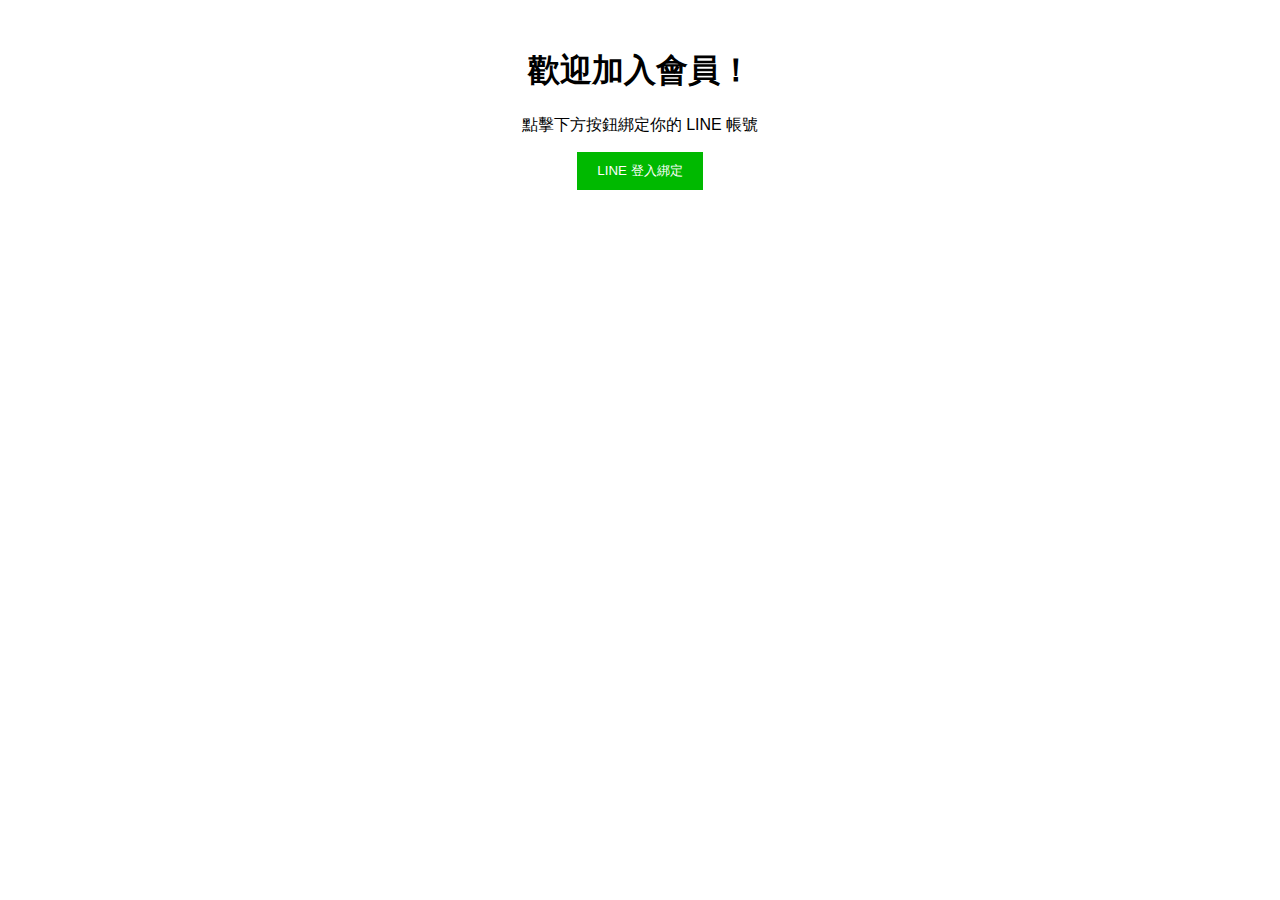
==== index.html @ f7f0ccee "Add files via upload" ====
<!DOCTYPE html>
<html>
<head>
    <title>LINE 會員綁定</title>
    <meta charset="UTF-8">
    <meta name="viewport" content="width=device-width, initial-scale=1.0">
    <style>
        body { font-family: Arial, sans-serif; text-align: center; padding: 20px; }
        button { background: #00B900; color: white; border: none; padding: 10px 20px; cursor: pointer; }
    </style>
</head>
<body>
    <h1>歡迎加入會員！</h1>
    <p>點擊下方按鈕綁定你的 LINE 帳號</p>
    <button onclick="login()">LINE 登入綁定</button>

    <script>
        function login() {
            // 替換成你的 LINE Login Channel ID 和 Callback URL
            const lineAuthUrl = https://script.google.com/macros/s/AKfycbwqRFHlCgzWOurzVNm82Cpt08CNcIxz6pW-XAl-PEYZZ5zUPuD8tAd7uS5BXId4wDRZ/exec
                &client_id=2007279514
                &redirect_uri=https://script.google.com/macros/s/AKfycbwqRFHlCgzWOurzVNm82Cpt08CNcIxz6pW-XAl-PEYZZ5zUPuD8tAd7uS5BXId4wDRZ/exec
                &scope=openid%20profile
                &state=random123`; // 可自訂 state 防 CSRF
            
            window.location.href = lineAuthUrl;
        }
    </script>
</body>
</html>
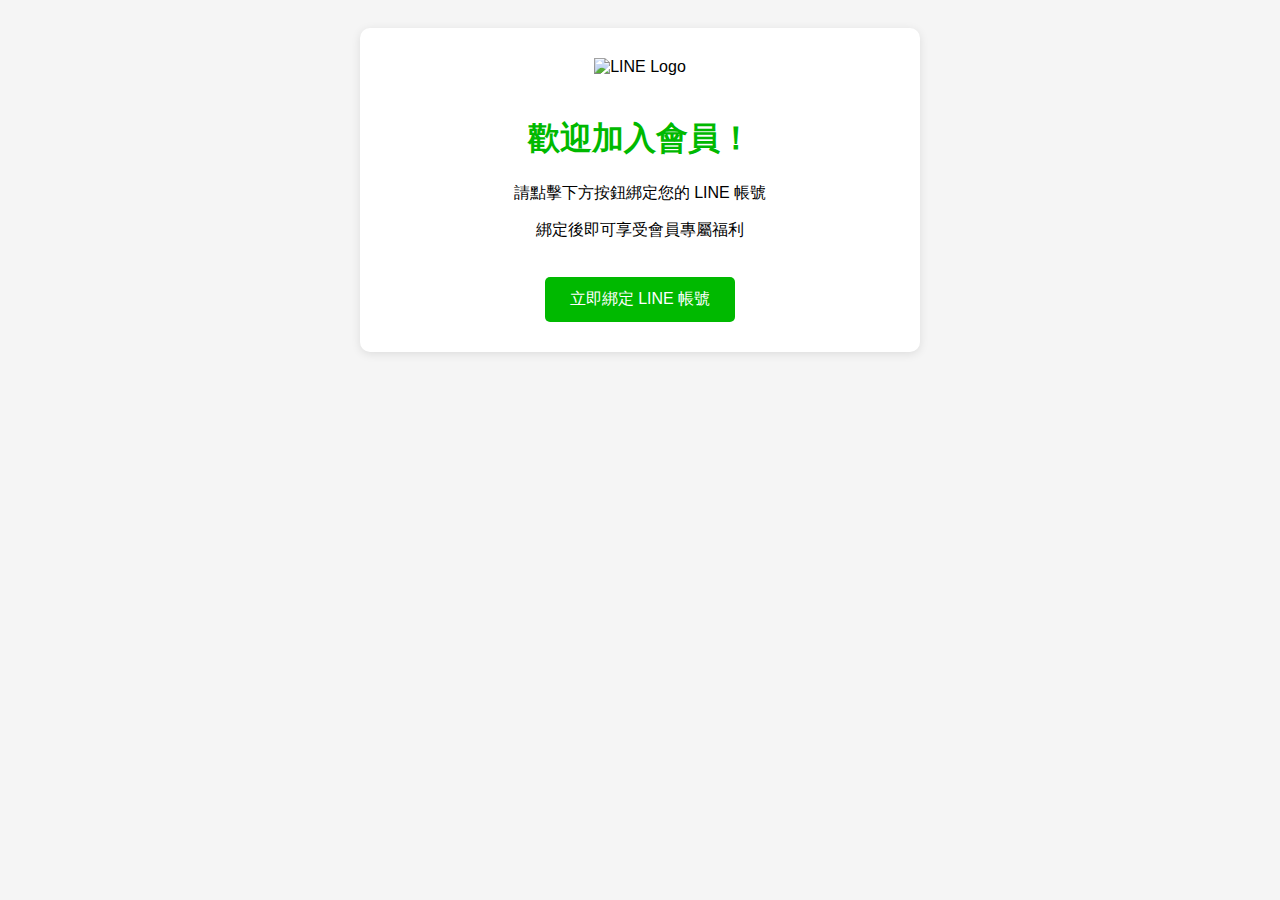
==== commit a53439b8: "Add files via upload" ====
--- a/index.html
+++ b/index.html
@@ -5,24 +5,58 @@
     <meta charset="UTF-8">
     <meta name="viewport" content="width=device-width, initial-scale=1.0">
     <style>
-        body { font-family: Arial, sans-serif; text-align: center; padding: 20px; }
-        button { background: #00B900; color: white; border: none; padding: 10px 20px; cursor: pointer; }
+        body { 
+            font-family: Arial, sans-serif; 
+            text-align: center; 
+            padding: 20px;
+            background-color: #f5f5f5;
+        }
+        .container {
+            max-width: 500px;
+            margin: 0 auto;
+            background: white;
+            padding: 30px;
+            border-radius: 10px;
+            box-shadow: 0 2px 10px rgba(0,0,0,0.1);
+        }
+        h1 {
+            color: #00B900;
+        }
+        button { 
+            background: #00B900; 
+            color: white; 
+            border: none; 
+            padding: 12px 25px;
+            font-size: 16px;
+            border-radius: 5px;
+            cursor: pointer;
+            margin-top: 20px;
+            transition: background 0.3s;
+        }
+        button:hover {
+            background: #009900;
+        }
+        .logo {
+            width: 100px;
+            margin-bottom: 20px;
+        }
     </style>
 </head>
 <body>
-    <h1>歡迎加入會員！</h1>
-    <p>點擊下方按鈕綁定你的 LINE 帳號</p>
-    <button onclick="login()">LINE 登入綁定</button>
+    <div class="container">
+        <img src="https://scdn.line-apps.com/n/line_add_friends/btn/zh-Hant.png" alt="LINE Logo" class="logo">
+        <h1>歡迎加入會員！</h1>
+        <p>請點擊下方按鈕綁定您的 LINE 帳號</p>
+        <p>綁定後即可享受會員專屬福利</p>
+        <button onclick="login()">立即綁定 LINE 帳號</button>
+    </div>
 
     <script>
         function login() {
-            // 替換成你的 LINE Login Channel ID 和 Callback URL
-            const lineAuthUrl = https://script.google.com/macros/s/AKfycbwqRFHlCgzWOurzVNm82Cpt08CNcIxz6pW-XAl-PEYZZ5zUPuD8tAd7uS5BXId4wDRZ/exec
-                &client_id=2007279514
-                &redirect_uri=https://script.google.com/macros/s/AKfycbwqRFHlCgzWOurzVNm82Cpt08CNcIxz6pW-XAl-PEYZZ5zUPuD8tAd7uS5BXId4wDRZ/exec
-                &scope=openid%20profile
-                &state=random123`; // 可自訂 state 防 CSRF
+            // LINE 登入授權網址
+            const lineAuthUrl = `https://access.line.me/oauth2/v2.1/authorize?response_type=code&client_id=2007279514&redirect_uri=https://script.google.com/macros/s/AKfycbwqRFHlCgzWOurzVNm82Cpt08CNcIxz6pW-XAl-PEYZZ5zUPuD8tAd7uS5BXId4wDRZ/exec&scope=openid%20profile&state=line_login_${Date.now()}`;
             
+            // 跳轉至 LINE 登入頁面
             window.location.href = lineAuthUrl;
         }
     </script>
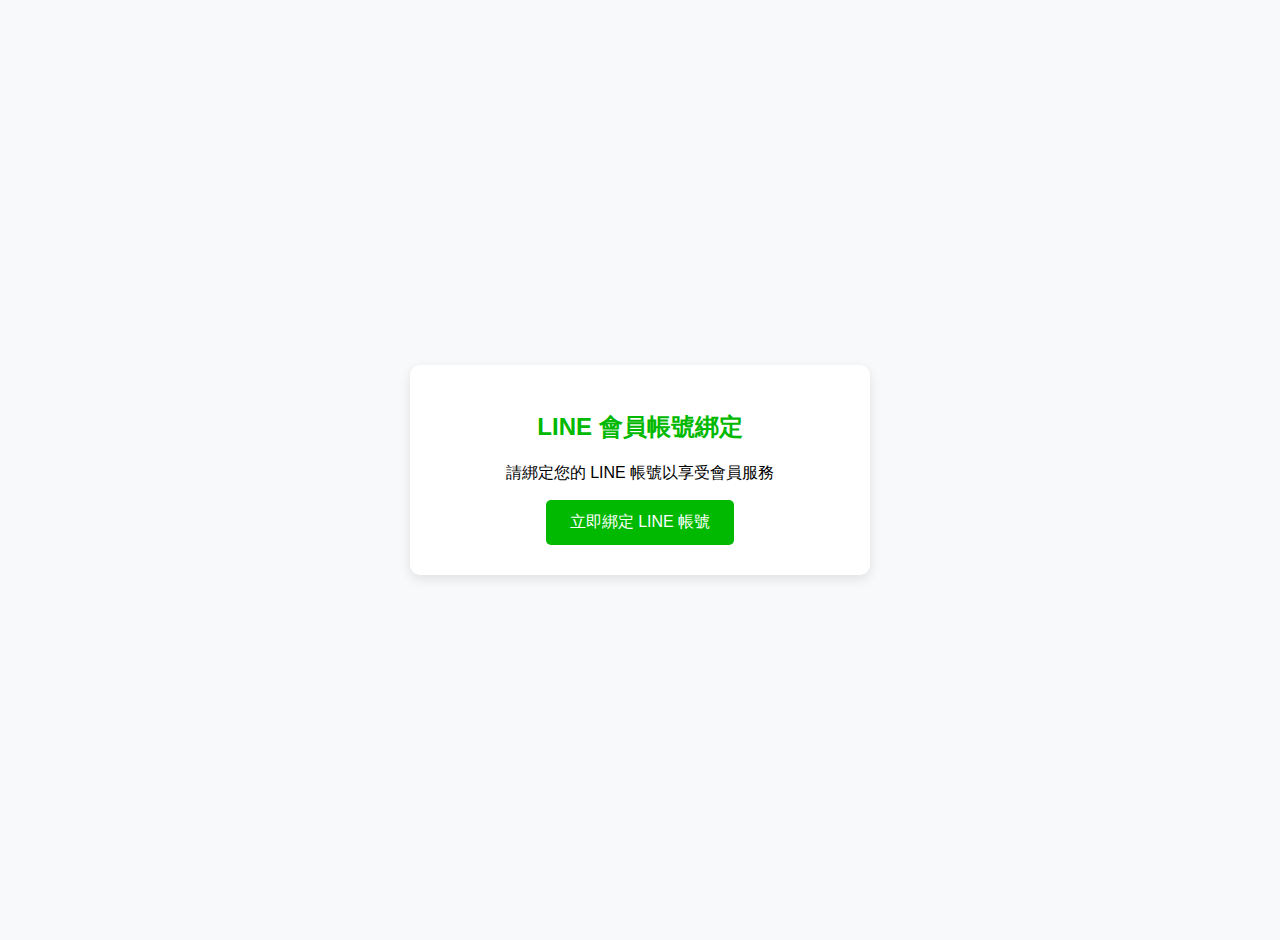
==== commit 5323bbbe: "Add files via upload" ====
--- a/index.html
+++ b/index.html
@@ -1,62 +1,70 @@
 <!DOCTYPE html>
 <html>
 <head>
-    <title>LINE 會員綁定</title>
+    <title>LINE 會員綁定系統</title>
     <meta charset="UTF-8">
     <meta name="viewport" content="width=device-width, initial-scale=1.0">
     <style>
-        body { 
-            font-family: Arial, sans-serif; 
-            text-align: center; 
+        body {
+            font-family: 'Arial', sans-serif;
+            background-color: #f8f9fa;
+            margin: 0;
             padding: 20px;
-            background-color: #f5f5f5;
+            display: flex;
+            justify-content: center;
+            align-items: center;
+            min-height: 100vh;
         }
         .container {
-            max-width: 500px;
-            margin: 0 auto;
             background: white;
+            border-radius: 10px;
+            box-shadow: 0 4px 12px rgba(0, 0, 0, 0.1);
             padding: 30px;
-            border-radius: 10px;
-            box-shadow: 0 2px 10px rgba(0,0,0,0.1);
+            width: 100%;
+            max-width: 400px;
+            text-align: center;
         }
         h1 {
             color: #00B900;
+            margin-bottom: 20px;
+            font-size: 24px;
         }
-        button { 
-            background: #00B900; 
-            color: white; 
-            border: none; 
-            padding: 12px 25px;
+        .line-btn {
+            background-color: #00B900;
+            color: white;
+            border: none;
+            padding: 12px 24px;
             font-size: 16px;
             border-radius: 5px;
             cursor: pointer;
-            margin-top: 20px;
-            transition: background 0.3s;
+            transition: background-color 0.3s;
         }
-        button:hover {
-            background: #009900;
-        }
-        .logo {
-            width: 100px;
-            margin-bottom: 20px;
+        .line-btn:hover {
+            background-color: #009900;
         }
     </style>
 </head>
 <body>
     <div class="container">
-        <img src="https://scdn.line-apps.com/n/line_add_friends/btn/zh-Hant.png" alt="LINE Logo" class="logo">
-        <h1>歡迎加入會員！</h1>
-        <p>請點擊下方按鈕綁定您的 LINE 帳號</p>
-        <p>綁定後即可享受會員專屬福利</p>
-        <button onclick="login()">立即綁定 LINE 帳號</button>
+        <h1>LINE 會員帳號綁定</h1>
+        <p>請綁定您的 LINE 帳號以享受會員服務</p>
+        <button class="line-btn" onclick="login()">立即綁定 LINE 帳號</button>
     </div>
 
     <script>
         function login() {
-            // LINE 登入授權網址
-            const lineAuthUrl = `https://access.line.me/oauth2/v2.1/authorize?response_type=code&client_id=2007279514&redirect_uri=https://script.google.com/macros/s/AKfycbwqRFHlCgzWOurzVNm82Cpt08CNcIxz6pW-XAl-PEYZZ5zUPuD8tAd7uS5BXId4wDRZ/exec&scope=openid%20profile&state=line_login_${Date.now()}`;
+            // 更新以下參數
+            const LINE_CHANNEL_ID = "2007279514";
+            const CALLBACK_URL = "https://script.google.com/macros/s/AKfycbx3-l6QHBXrnQnm_pWsZ9TWBtQSgxMMdjprBNPPKFobNJjhfrnulWEV-XuUYvYqcjrx/exec";
             
-            // 跳轉至 LINE 登入頁面
+            // 構建 LINE 登入 URL
+            const lineAuthUrl = `https://access.line.me/oauth2/v2.1/authorize?` +
+                `response_type=code&` +
+                `client_id=${LINE_CHANNEL_ID}&` +
+                `redirect_uri=${encodeURIComponent(CALLBACK_URL)}&` +
+                `scope=openid%20profile&` +
+                `state=line_${Date.now()}`;
+            
             window.location.href = lineAuthUrl;
         }
     </script>
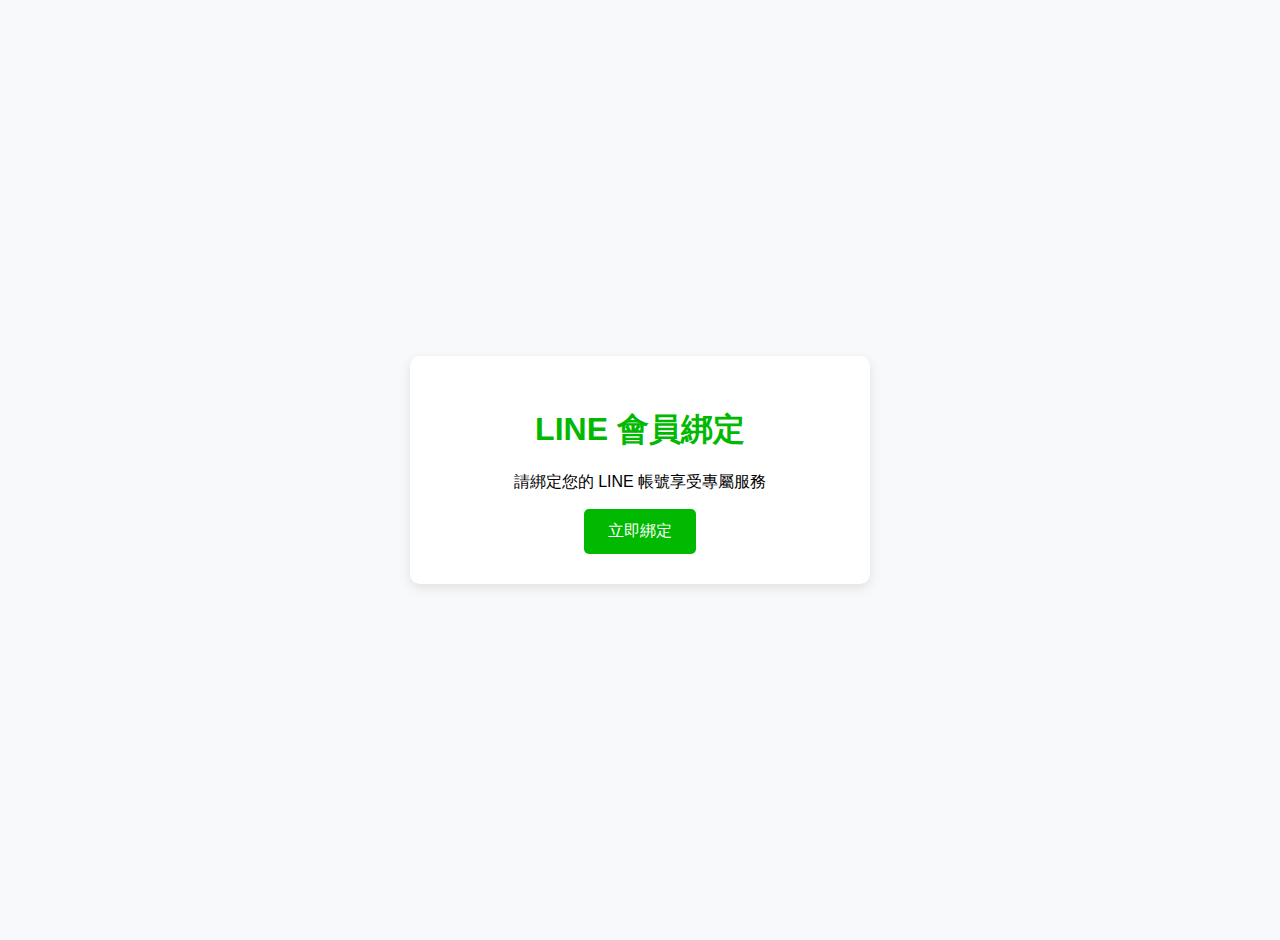
==== commit 5c3ca451: "Add files via upload" ====
--- a/index.html
+++ b/index.html
@@ -27,7 +27,6 @@
         h1 {
             color: #00B900;
             margin-bottom: 20px;
-            font-size: 24px;
         }
         .line-btn {
             background-color: #00B900;
@@ -46,26 +45,36 @@
 </head>
 <body>
     <div class="container">
-        <h1>LINE 會員帳號綁定</h1>
-        <p>請綁定您的 LINE 帳號以享受會員服務</p>
-        <button class="line-btn" onclick="login()">立即綁定 LINE 帳號</button>
+        <h1>LINE 會員綁定</h1>
+        <p>請綁定您的 LINE 帳號享受專屬服務</p>
+        <button class="line-btn" onclick="login()">立即綁定</button>
     </div>
 
     <script>
         function login() {
-            // 更新以下參數
-            const LINE_CHANNEL_ID = "2007279514";
-            const CALLBACK_URL = "https://script.google.com/macros/s/AKfycbx3-l6QHBXrnQnm_pWsZ9TWBtQSgxMMdjprBNPPKFobNJjhfrnulWEV-XuUYvYqcjrx/exec";
-            
-            // 構建 LINE 登入 URL
-            const lineAuthUrl = `https://access.line.me/oauth2/v2.1/authorize?` +
-                `response_type=code&` +
-                `client_id=${LINE_CHANNEL_ID}&` +
-                `redirect_uri=${encodeURIComponent(CALLBACK_URL)}&` +
-                `scope=openid%20profile&` +
-                `state=line_${Date.now()}`;
-            
-            window.location.href = lineAuthUrl;
+            // 配置参数（请确保与LINE后台一致）
+            const config = {
+                channelId: "2007279514",
+                callbackUrl: "https://script.google.com/macros/s/AKfycbx3-l6QHBXrnQnm_pWsZ9TWBtQSgxMMdjprBNPPKFobNJjhfrnulWEV-XuUYvYqcjrx/exec",
+                state: "bind_" + Date.now() + "_" + Math.random().toString(36).substr(2, 6)
+            };
+
+            // 构建授权URL
+            const authUrl = new URL("https://access.line.me/oauth2/v2.1/authorize");
+            authUrl.searchParams.append("response_type", "code");
+            authUrl.searchParams.append("client_id", config.channelId);
+            authUrl.searchParams.append("redirect_uri", config.callbackUrl);
+            authUrl.searchParams.append("scope", "openid profile");
+            authUrl.searchParams.append("state", config.state);
+
+            // 调试输出
+            console.log("LINE登录请求参数:", {
+                channelId: config.channelId,
+                callbackUrl: config.callbackUrl,
+                finalUrl: authUrl.toString()
+            });
+
+            window.location.href = authUrl.toString();
         }
     </script>
 </body>
